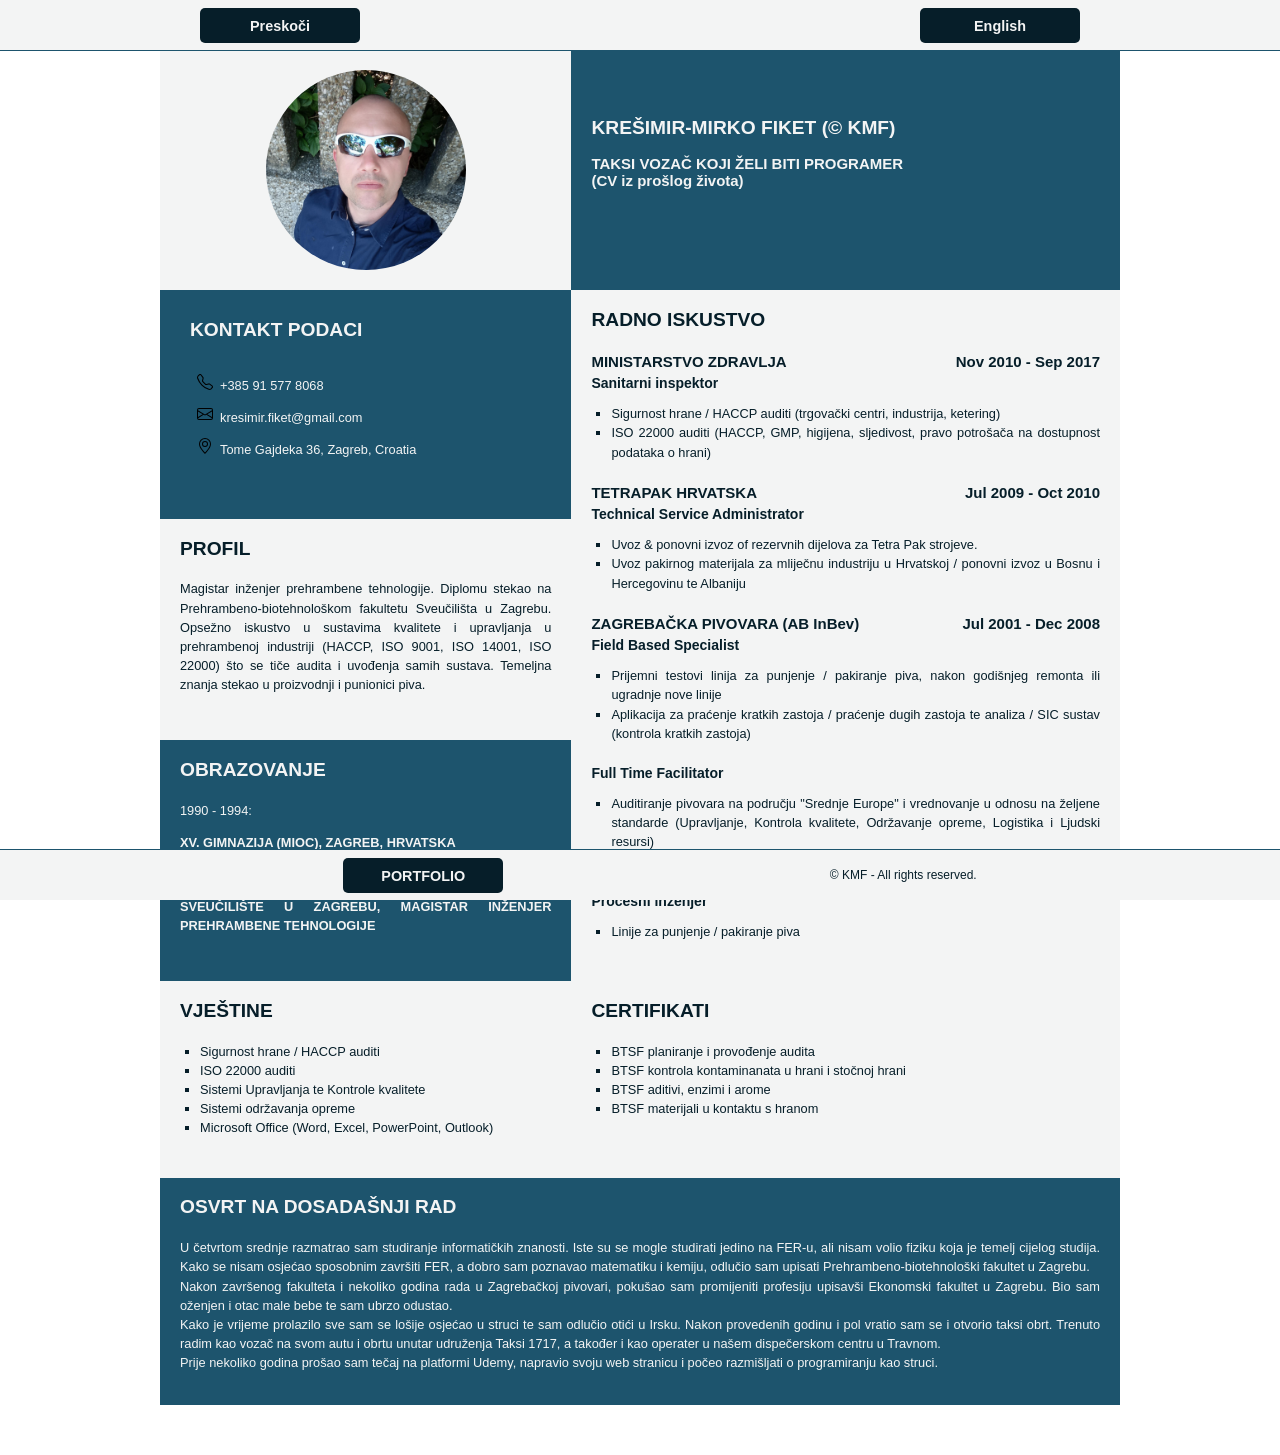
==== index-hr.html @ fc14c50d "Add files via upload" ====
<!DOCTYPE html>
<html lang="en">

<head>
    <meta charset="UTF-8">
    <meta name="viewport" content="width=device-width, initial-scale=1.0">
    <title>KMF_Životopis</title>
    <link rel="stylesheet" href="style.css">
</head>

<body>
    <section class="top-section">
        <div class="top-container">
            <button class="button" onclick="changePic()">Preskoči</button>
            <a href="./index.html"><button class="button">English</button></a>
        </div>
    </section>
    <section class="main-section">
        <div class="grid-container">
            <div class="top-box-1 box">
                <img id="image" src="./Images/pic_1.jpg" alt="my selfie">
            </div>
            <div class="top-box-2">
                <h2>KREŠIMIR-MIRKO FIKET (&copy KMF)</h2>
                <h3>TAKSI VOZAČ KOJI ŽELI BITI PROGRAMER<br>(CV iz prošlog života)</h3>
            </div>
            <div class="contact box box-1">
                <h2>KONTAKT PODACI</h2>
                <ul>
                    <li class="phone">+385 91 577 8068</li>
                    <li class="email">kresimir.fiket@gmail.com</li>
                    <li class="adress">Tome Gajdeka 36, Zagreb, Croatia</li>
                </ul>
            </div>
            <div id="profile" class="box box-2">
                <h2>PROFIL</h2>
                <p>Magistar inženjer prehrambene tehnologije. Diplomu stekao na Prehrambeno-biotehnološkom fakultetu
                    Sveučilišta u Zagrebu. Opsežno iskustvo u sustavima kvalitete i upravljanja u prehrambenoj
                    industriji (HACCP, ISO 9001, ISO 14001, ISO 22000) što se tiče audita i uvođenja samih sustava.
                    Temeljna znanja stekao u proizvodnji i punionici piva.</p>
            </div>
            <div id="education" class="box box-1">
                <h2>OBRAZOVANJE</h2>
                <p>1990 - 1994: </p>
                <p><strong>XV. GIMNAZIJA (MIOC), ZAGREB, HRVATSKA</strong></p>
                <p>1994 - 2000:</p>
                <p><strong>SVEUČILIŠTE U ZAGREBU, MAGISTAR INŽENJER PREHRAMBENE TEHNOLOGIJE</strong></p>
            </div>
            <div class="work box box-2">
                <h2>RADNO ISKUSTVO</h2>
                <div class="firm">
                    <p>MINISTARSTVO ZDRAVLJA</p>
                    <p>Nov 2010 - Sep 2017</p>
                </div>
                <p class="job">Sanitarni inspektor</p>
                <ul>
                    <li>Sigurnost hrane / HACCP auditi (trgovački centri, industrija, ketering)</li>
                    <li>ISO 22000 auditi (HACCP, GMP, higijena, sljedivost, pravo potrošača na dostupnost podataka o
                        hrani)
                    </li>
                </ul>
                <div class="firm">
                    <p>TETRAPAK HRVATSKA</p>
                    <p>Jul 2009 - Oct 2010</p>
                </div>
                <P class="job">Technical Service Administrator</P>
                <ul>
                    <li>Uvoz & ponovni izvoz of rezervnih dijelova za Tetra Pak strojeve.</li>
                    <li>Uvoz pakirnog materijala za mliječnu industriju u Hrvatskoj / ponovni izvoz u Bosnu i
                        Hercegovinu te Albaniju</li>
                </ul>
                <div class="firm">
                    <p>ZAGREBAČKA PIVOVARA (AB InBev)</p>
                    <p>Jul 2001 - Dec 2008</p>
                </div>
                <p class="job">Field Based Specialist</p>
                <ul>
                    <li>Prijemni testovi linija za punjenje / pakiranje piva, nakon godišnjeg remonta ili ugradnje nove
                        linije</li>
                    <li>Aplikacija za praćenje kratkih zastoja / praćenje dugih zastoja te analiza / SIC sustav
                        (kontrola
                        kratkih zastoja)</li>
                </ul>
                <p class="job">Full Time Facilitator</p>
                <ul>
                    <li>Auditiranje pivovara na području "Srednje Europe" i vrednovanje u odnosu na željene standarde
                        (Upravljanje, Kontrola kvalitete, Održavanje opreme, Logistika i Ljudski resursi)</li>
                    <li>Uvođenje jedinstvenog sustava Upravljanja te Kontrole kvalitete i Održavanja opreme</li>
                </ul>
                <p class="job">Procesni inženjer</p>
                <ul>
                    <li>Linije za punjenje / pakiranje piva</li>
                </ul>
            </div>
            <div id="skills" class="box box-2">
                <h2>VJEŠTINE</h2>
                <ul>
                    <li>Sigurnost hrane / HACCP auditi</li>
                    <li>ISO 22000 auditi</li>
                    <li>Sistemi Upravljanja te Kontrole kvalitete</li>
                    <li>Sistemi održavanja opreme</li>
                    <li>Microsoft Office (Word, Excel, PowerPoint, Outlook)</li>
                </ul>
            </div>
            <div class="certs box box-2">
                <h2>CERTIFIKATI</h2>
                <ul>
                    <li>BTSF planiranje i provođenje audita</li>
                    <li>BTSF kontrola kontaminanata u hrani i stočnoj hrani</li>
                    <li>BTSF aditivi, enzimi i arome</li>
                    <li>BTSF materijali u kontaktu s hranom</li>
                </ul>
            </div>
            <div class="affairs box box-1">
                <h2>OSVRT NA DOSADAŠNJI RAD</h2>
                <p>U četvrtom srednje razmatrao sam studiranje informatičkih znanosti. Iste su se mogle studirati jedino
                    na FER-u, ali nisam volio fiziku koja je temelj cijelog studija. Kako se nisam osjećao sposobnim
                    završiti FER, a dobro sam poznavao matematiku i kemiju, odlučio sam upisati
                    Prehrambeno-biotehnološki fakultet u Zagrebu.<br>Nakon završenog fakulteta i nekoliko godina rada u
                    Zagrebačkoj pivovari, pokušao sam promijeniti profesiju upisavši Ekonomski fakultet u Zagrebu. Bio
                    sam oženjen i otac male bebe te sam ubrzo odustao.<br>Kako je vrijeme prolazilo sve sam se lošije
                    osjećao u struci te sam odlučio otići u Irsku. Nakon provedenih godinu i pol vratio sam se i otvorio
                    taksi obrt. Trenuto radim kao vozač na svom autu i obrtu unutar udruženja Taksi 1717, a također i
                    kao operater u našem dispečerskom centru u Travnom.<br>Prije nekoliko godina prošao sam tečaj na
                    platformi Udemy, napravio svoju web stranicu i počeo razmišljati o programiranju kao struci.</p>
            </div>
        </div>
    </section>
    <section class="bottom-section">
        <div class="bottom-container">
            <a href="../12.1 Capstone Project 2 - Personal Site/index.html"><button
                    class="button">PORTFOLIO</button></a>
            <p>&copy KMF - All rights reserved.</p>
        </div>
    </section>
    <script src="index.js" charset="UTF-8"></script>
</body>

</html>
---- style.css ----
body {
    margin: 0;
    font-family: Verdana, sans-serif;
}

.button {
    height: 35px;
    width: 160px;
    background-color: #061E29;
    border: none;
    border-radius: 5px;
    text-align: center;
    color: #F3F4F4;
    font-weight: bold;
    font-size: 0.9rem;
    cursor: pointer;
    padding: 10px 25px;
    margin: 0 40px;
}

.button:hover {
    background-color: #5F9598;
    color: #061E29;
    border: #061E29 solid 1px;
}

.top-section {
    height: 50px;
    position: fixed;
    top: 0;
    right: 0;
    left: 0;
    display: flex;
    justify-content: center;
    background-color: #F3F4F4;
    border-bottom: solid 1px #1D546D;
}

.top-container {
    width: 960px;
    display: flex;
    align-items: center;
    justify-content: space-between;
    margin: 10px 0;
}

.main-section {
    margin: 50px 0;
    display: flex;
    justify-content: center;
    font-size: 0.8rem;
    color: #061E29;
}

.grid-container {
    display: grid;
    max-width: 960px;
    grid-template-columns: 3fr 4fr;
    grid-template-rows: auto auto auto auto auto auto;
    background-color: #F3F4F4;
}

.top-box-1 {
    display: flex;
    justify-content: center;
    align-items: center;
}

.top-box-2 {
    display: flex;
    flex-direction: column;
    align-items: flex-start;
    justify-content: center;
    background-color: #1D546D;
    color: #F3F4F4;
    padding: 0 20px 0 20px;
}

.top-box-2 h3 {
    margin: 0 0 50px 0;
}

.top-box-1 img {
    height: 200px;
    border-radius: 50%;
    margin-top: 20px;
}

.box {
    padding: 0 20px 20px 20px;
    text-align: justify;
    line-height: 1.5;
}

.box ul {
    padding-left: 20px;
    margin-top: 10px;
    margin-bottom: 20px;
}

.box li {
    list-style-type: square;
}

.box-1 {
    background-color: #1D546D;
    color: #F3F4F4;
}

.contact ul {
    padding-left: 30px;
}

.contact {
    line-height: 2.5;
    padding: 0 0 20px 30px;
}

.contact:hover {
    background-color: #F3F4F4;
    color: #061E29;
    border: solid 1px #1D546D;
    box-shadow: 5px 5px 5px #5F9598;
    font-weight: bold;
    text-shadow: 2px 2px 4px #5F9598;
    padding-bottom: 18px;
}

.phone {
    list-style-image: url(./Icons/telephone.svg);
}

.email {
    list-style-image: url(./Icons/envelope.svg);
}

.adress {
    list-style-image: url(./Icons/geo-alt.svg);
}

.webpage {
    list-style-image: url(./Icons/crosshair.svg);
}

#education:hover {
    background-color: #F3F4F4;
    color: #061E29;
    border: solid 1px #1D546D;
    box-shadow: 5px 5px 5px #5F9598;
    font-weight: bold;
    text-shadow: 2px 2px 4px #5F9598;
    padding-bottom: 18px;
}

.work {
    grid-row: 2 / span 3;
    grid-column: 2 / span 1;
}

.firm {
    display: flex;
    justify-content: space-between;
}

.firm p {
    margin: 0;
    font-family: Tahoma, sans-serif;
    font-weight: bold;
    font-size: 15px;
}

.job {
    margin: 0;
    font-weight: bold;
    font-size: 14px;
}

.affairs {
    grid-row: 6 / span 1;
    grid-column: 1 / span 2;
}

.bottom-section {
    height: 50px;
    position: fixed;
    bottom: 0;
    right: 0;
    left: 0;
    display: flex;
    justify-content: center;
    background-color: #F3F4F4;
    border-top: solid 1px #1D546D;
}

.bottom-container {
    width: 960px;
    display: flex;
    align-items: center;
    justify-content: space-around;
    color: #061E29;
    font-size: 12px;
    margin: 10px 0;
}

@media (max-width: 992px) {
    .grid-container {
        margin: 0 20px;
    }
}

@media (max-width: 768px) {
    .grid-container {
        display: flex;
        flex-direction: column;
        margin: 0 30px;
    }
}

@media (max-width: 576px) {
    .grid-container {
        display: flex;
        flex-direction: column;
        margin: 0 10px;
    }

    .button {
        width: 120px;
    }
}
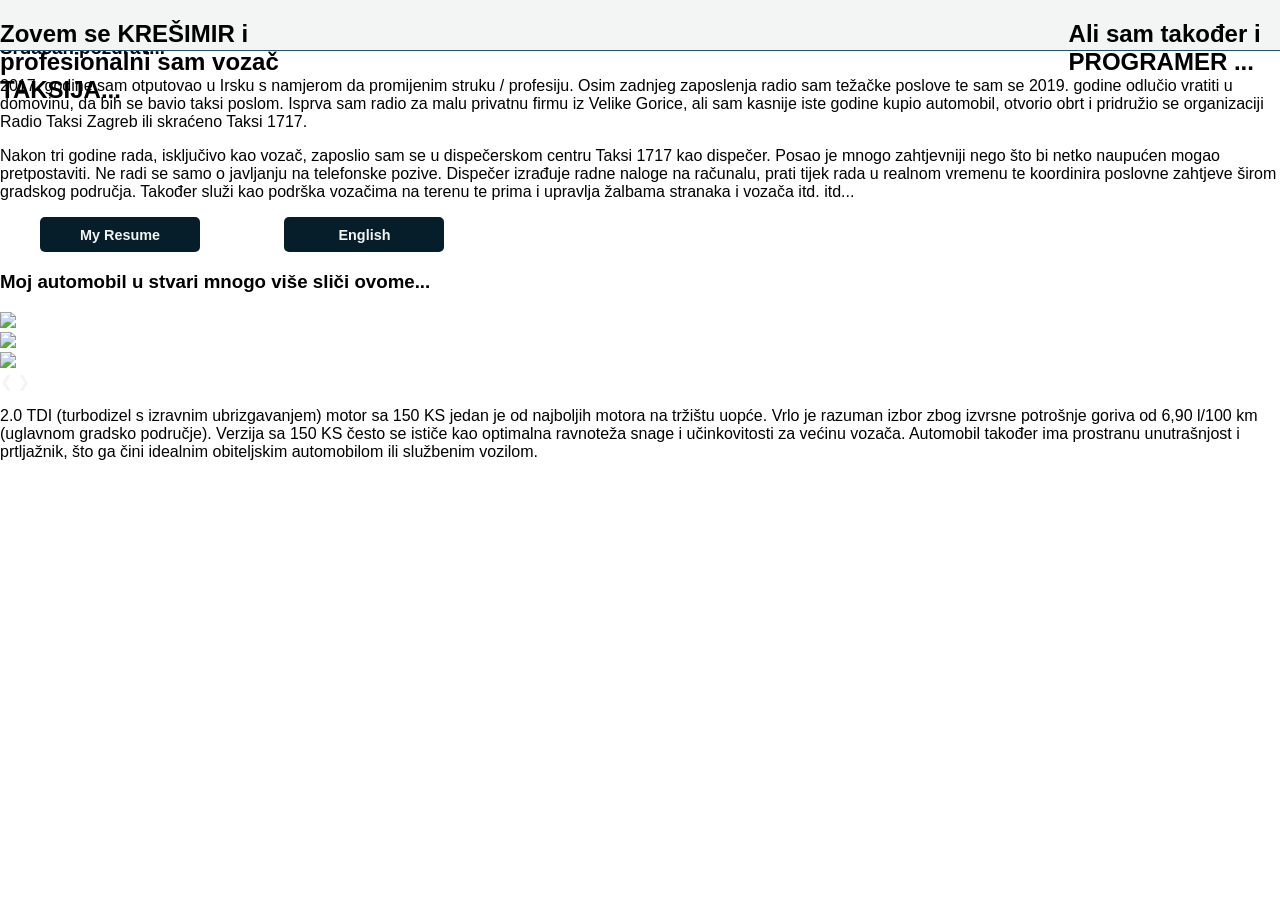
==== commit 4ccddf91: "Updated for better media responsiveness" ====
--- a/index-hr.html
+++ b/index-hr.html
@@ -4,136 +4,75 @@
 <head>
     <meta charset="UTF-8">
     <meta name="viewport" content="width=device-width, initial-scale=1.0">
-    <title>KMF_Životopis</title>
+    <title>PORTFOLIO</title>
     <link rel="stylesheet" href="style.css">
+    <link rel="preconnect" href="https://fonts.googleapis.com">
+    <link rel="preconnect" href="https://fonts.gstatic.com" crossorigin>
+    <link
+        href="https://fonts.googleapis.com/css2?family=Anta&family=DynaPuff:wght@400..700&family=Michroma&family=Sigmar&family=Sigmar+One&family=Zalando+Sans+SemiExpanded:ital,wght@0,200..900;1,200..900&display=swap"
+        rel="stylesheet">
 </head>
 
 <body>
     <section class="top-section">
+        <div class="top-heading">
+            <h1>Zovem se KREŠIMIR i profesionalni sam vozač TAKSIJA...</h1>
+        </div>
         <div class="top-container">
-            <button class="button" onclick="changePic()">Preskoči</button>
+            <img class="tire" src="./Images/wheel-1596877_1280.png" alt="car tire" height="150px">
+            <img id="car" src="./Images/marcuesbo-bmw-2546164_1280.png" alt="bmw car" height="200px">
+            <img class="tire" src="./Images/wheel-1596877_1280.png" alt="car tire" height="150px">
+        </div>
+        <div class="top-heading">
+            <h2>Ali sam također i PROGRAMER ...</h2>
+        </div>
+    </section>
+
+    <section class="middle-section">
+        <div class="middle-container">
+            <img src="./Images/myselfie_square.jpg" alt="my selfie" height="200px">
+            <h3>Srdačan pozdrav...</h3>
+            <p>2017. godine sam otputovao u Irsku s namjerom da promijenim struku / profesiju. Osim zadnjeg zaposlenja
+                radio sam težačke poslove te sam se 2019. godine odlučio vratiti u domovinu, da bih se bavio taksi
+                poslom. Isprva sam radio za malu privatnu firmu iz Velike Gorice, ali sam kasnije iste godine kupio
+                automobil, otvorio obrt i pridružio se organizaciji Radio Taksi Zagreb ili skraćeno Taksi 1717.</p>
+            <p>Nakon tri godine rada, isključivo kao vozač, zaposlio sam se u dispečerskom centru Taksi 1717 kao
+                dispečer. Posao je mnogo zahtjevniji nego što bi netko naupućen mogao pretpostaviti. Ne radi se samo o
+                javljanju na telefonske pozive. Dispečer izrađuje radne naloge na računalu, prati tijek rada u realnom
+                vremenu te koordinira poslovne zahtjeve širom gradskog područja. Također služi kao podrška vozačima na
+                terenu te prima i upravlja žalbama stranaka i vozača itd. itd...</p>
+        </div>
+        <div class="button-box">
+            <a href="../12.0 Capstone Project 1.1 - Online Resume/index.html"><button class="button">My
+                    Resume</button></a>
             <a href="./index.html"><button class="button">English</button></a>
         </div>
     </section>
-    <section class="main-section">
-        <div class="grid-container">
-            <div class="top-box-1 box">
-                <img id="image" src="./Images/pic_1.jpg" alt="my selfie">
+
+    <section class="carousel-section">
+        <h3>Moj automobil u stvari mnogo više sliči ovome...</h3>
+        <div class="carousel-container">
+            <div class="mySlides fade">
+                <img src="./Images_carousel/pix1861-automobile-465412_1280_resized.jpg">
             </div>
-            <div class="top-box-2">
-                <h2>KREŠIMIR-MIRKO FIKET (&copy KMF)</h2>
-                <h3>TAKSI VOZAČ KOJI ŽELI BITI PROGRAMER<br>(CV iz prošlog života)</h3>
+            <div class="mySlides fade">
+                <img src="./Images_carousel/westgroup-car-7666299_1280.jpg">
             </div>
-            <div class="contact box box-1">
-                <h2>KONTAKT PODACI</h2>
-                <ul>
-                    <li class="phone">+385 91 577 8068</li>
-                    <li class="email">kresimir.fiket@gmail.com</li>
-                    <li class="adress">Tome Gajdeka 36, Zagreb, Croatia</li>
-                </ul>
+            <div class="mySlides fade">
+                <img src="./Images_carousel/westgroup-machine-7666300_1280.jpg">
             </div>
-            <div id="profile" class="box box-2">
-                <h2>PROFIL</h2>
-                <p>Magistar inženjer prehrambene tehnologije. Diplomu stekao na Prehrambeno-biotehnološkom fakultetu
-                    Sveučilišta u Zagrebu. Opsežno iskustvo u sustavima kvalitete i upravljanja u prehrambenoj
-                    industriji (HACCP, ISO 9001, ISO 14001, ISO 22000) što se tiče audita i uvođenja samih sustava.
-                    Temeljna znanja stekao u proizvodnji i punionici piva.</p>
-            </div>
-            <div id="education" class="box box-1">
-                <h2>OBRAZOVANJE</h2>
-                <p>1990 - 1994: </p>
-                <p><strong>XV. GIMNAZIJA (MIOC), ZAGREB, HRVATSKA</strong></p>
-                <p>1994 - 2000:</p>
-                <p><strong>SVEUČILIŠTE U ZAGREBU, MAGISTAR INŽENJER PREHRAMBENE TEHNOLOGIJE</strong></p>
-            </div>
-            <div class="work box box-2">
-                <h2>RADNO ISKUSTVO</h2>
-                <div class="firm">
-                    <p>MINISTARSTVO ZDRAVLJA</p>
-                    <p>Nov 2010 - Sep 2017</p>
-                </div>
-                <p class="job">Sanitarni inspektor</p>
-                <ul>
-                    <li>Sigurnost hrane / HACCP auditi (trgovački centri, industrija, ketering)</li>
-                    <li>ISO 22000 auditi (HACCP, GMP, higijena, sljedivost, pravo potrošača na dostupnost podataka o
-                        hrani)
-                    </li>
-                </ul>
-                <div class="firm">
-                    <p>TETRAPAK HRVATSKA</p>
-                    <p>Jul 2009 - Oct 2010</p>
-                </div>
-                <P class="job">Technical Service Administrator</P>
-                <ul>
-                    <li>Uvoz & ponovni izvoz of rezervnih dijelova za Tetra Pak strojeve.</li>
-                    <li>Uvoz pakirnog materijala za mliječnu industriju u Hrvatskoj / ponovni izvoz u Bosnu i
-                        Hercegovinu te Albaniju</li>
-                </ul>
-                <div class="firm">
-                    <p>ZAGREBAČKA PIVOVARA (AB InBev)</p>
-                    <p>Jul 2001 - Dec 2008</p>
-                </div>
-                <p class="job">Field Based Specialist</p>
-                <ul>
-                    <li>Prijemni testovi linija za punjenje / pakiranje piva, nakon godišnjeg remonta ili ugradnje nove
-                        linije</li>
-                    <li>Aplikacija za praćenje kratkih zastoja / praćenje dugih zastoja te analiza / SIC sustav
-                        (kontrola
-                        kratkih zastoja)</li>
-                </ul>
-                <p class="job">Full Time Facilitator</p>
-                <ul>
-                    <li>Auditiranje pivovara na području "Srednje Europe" i vrednovanje u odnosu na željene standarde
-                        (Upravljanje, Kontrola kvalitete, Održavanje opreme, Logistika i Ljudski resursi)</li>
-                    <li>Uvođenje jedinstvenog sustava Upravljanja te Kontrole kvalitete i Održavanja opreme</li>
-                </ul>
-                <p class="job">Procesni inženjer</p>
-                <ul>
-                    <li>Linije za punjenje / pakiranje piva</li>
-                </ul>
-            </div>
-            <div id="skills" class="box box-2">
-                <h2>VJEŠTINE</h2>
-                <ul>
-                    <li>Sigurnost hrane / HACCP auditi</li>
-                    <li>ISO 22000 auditi</li>
-                    <li>Sistemi Upravljanja te Kontrole kvalitete</li>
-                    <li>Sistemi održavanja opreme</li>
-                    <li>Microsoft Office (Word, Excel, PowerPoint, Outlook)</li>
-                </ul>
-            </div>
-            <div class="certs box box-2">
-                <h2>CERTIFIKATI</h2>
-                <ul>
-                    <li>BTSF planiranje i provođenje audita</li>
-                    <li>BTSF kontrola kontaminanata u hrani i stočnoj hrani</li>
-                    <li>BTSF aditivi, enzimi i arome</li>
-                    <li>BTSF materijali u kontaktu s hranom</li>
-                </ul>
-            </div>
-            <div class="affairs box box-1">
-                <h2>OSVRT NA DOSADAŠNJI RAD</h2>
-                <p>U četvrtom srednje razmatrao sam studiranje informatičkih znanosti. Iste su se mogle studirati jedino
-                    na FER-u, ali nisam volio fiziku koja je temelj cijelog studija. Kako se nisam osjećao sposobnim
-                    završiti FER, a dobro sam poznavao matematiku i kemiju, odlučio sam upisati
-                    Prehrambeno-biotehnološki fakultet u Zagrebu.<br>Nakon završenog fakulteta i nekoliko godina rada u
-                    Zagrebačkoj pivovari, pokušao sam promijeniti profesiju upisavši Ekonomski fakultet u Zagrebu. Bio
-                    sam oženjen i otac male bebe te sam ubrzo odustao.<br>Kako je vrijeme prolazilo sve sam se lošije
-                    osjećao u struci te sam odlučio otići u Irsku. Nakon provedenih godinu i pol vratio sam se i otvorio
-                    taksi obrt. Trenuto radim kao vozač na svom autu i obrtu unutar udruženja Taksi 1717, a također i
-                    kao operater u našem dispečerskom centru u Travnom.<br>Prije nekoliko godina prošao sam tečaj na
-                    platformi Udemy, napravio svoju web stranicu i počeo razmišljati o programiranju kao struci.</p>
-            </div>
+            <a class="prev" onclick="plusSlides(-1)">&#10094;</a>
+            <a class="next" onclick="plusSlides(1)">&#10095;</a>
+        </div>
+        <div class="carousel-paragraph">
+            <p>2.0 TDI (turbodizel s izravnim ubrizgavanjem) motor sa 150 KS jedan je od najboljih motora na tržištu
+                uopće. Vrlo je razuman izbor zbog izvrsne potrošnje goriva od 6,90 l/100 km (uglavnom gradsko područje).
+                Verzija sa 150 KS često se ističe kao optimalna ravnoteža snage i učinkovitosti za većinu vozača.
+                Automobil također ima prostranu unutrašnjost i prtljažnik, što ga čini idealnim obiteljskim automobilom
+                ili službenim vozilom.</p>
         </div>
     </section>
-    <section class="bottom-section">
-        <div class="bottom-container">
-            <a href="../12.1 Capstone Project 2 - Personal Site/index.html"><button
-                    class="button">PORTFOLIO</button></a>
-            <p>&copy KMF - All rights reserved.</p>
-        </div>
-    </section>
-    <script src="index.js" charset="UTF-8"></script>
+    <script src="./index.js"></script>
 </body>
 
 </html>
--- a/style.css
+++ b/style.css
@@ -18,6 +18,11 @@
     margin: 0 40px;
 }
 
+a {
+    text-decoration: none;
+    color: #F3F4F4;
+}
+
 .button:hover {
     background-color: #5F9598;
     color: #061E29;
@@ -37,7 +42,8 @@
 }
 
 .top-container {
-    width: 960px;
+    max-width: 960px;
+    width: 100%;
     display: flex;
     align-items: center;
     justify-content: space-between;
@@ -71,19 +77,29 @@
     flex-direction: column;
     align-items: flex-start;
     justify-content: center;
-    background-color: #1D546D;
-    color: #F3F4F4;
-    padding: 0 20px 0 20px;
-}
-
-.top-box-2 h3 {
-    margin: 0 0 50px 0;
-}
-
-.top-box-1 img {
+    font-size: 0.9rem;
+    padding: 10px 20px 30px;
+    transition-duration: .5s;
+}
+
+.top-box-2:hover {
+    background-color: #061E29;
+    color: #F3F4F4;
+}
+
+.top-h3 {
+    line-height: 1.8;
+}
+
+#image {
     height: 200px;
     border-radius: 50%;
     margin-top: 20px;
+    transition-duration: .5s;
+}
+
+#image:hover {
+    transform: scale(1.17);
 }
 
 .box {
@@ -114,42 +130,32 @@
 .contact {
     line-height: 2.5;
     padding: 0 0 20px 30px;
-}
-
-.contact:hover {
-    background-color: #F3F4F4;
-    color: #061E29;
-    border: solid 1px #1D546D;
-    box-shadow: 5px 5px 5px #5F9598;
-    font-weight: bold;
-    text-shadow: 2px 2px 4px #5F9598;
-    padding-bottom: 18px;
+    transition-duration: .5s;
 }
 
 .phone {
-    list-style-image: url(./Icons/telephone.svg);
+    list-style-image: url(./Icons/telephone-fill.svg);
 }
 
 .email {
-    list-style-image: url(./Icons/envelope.svg);
+    list-style-image: url(./Icons/envelope-fill.svg);
 }
 
 .adress {
-    list-style-image: url(./Icons/geo-alt.svg);
+    list-style-image: url(./Icons/geo-alt-fill.svg);
 }
 
 .webpage {
-    list-style-image: url(./Icons/crosshair.svg);
-}
-
-#education:hover {
-    background-color: #F3F4F4;
-    color: #061E29;
-    border: solid 1px #1D546D;
-    box-shadow: 5px 5px 5px #5F9598;
-    font-weight: bold;
-    text-shadow: 2px 2px 4px #5F9598;
-    padding-bottom: 18px;
+    list-style-image: url(./Icons/browser-chrome.svg);
+}
+
+.webpage a {
+    text-decoration: none;
+    color: currentColor;
+}
+
+#education {
+    transition-duration: .5s;
 }
 
 .work {
@@ -178,6 +184,14 @@
 .affairs {
     grid-row: 6 / span 1;
     grid-column: 1 / span 2;
+    background-color: #F3F4F4;
+    color: #061E29;
+    transition-duration: .5s;
+}
+
+.affairs:hover {
+    background-color: #061E29;
+    color: #F3F4F4;
 }
 
 .bottom-section {
@@ -202,9 +216,36 @@
     margin: 10px 0;
 }
 
+@media (min-width: 768px) {
+    .contact:hover {
+        background-color: #F3F4F4;
+        color: #061E29;
+        border: solid 1px #1D546D;
+        box-shadow: 5px 5px 5px #5F9598;
+        font-weight: bold;
+        transform: scale(1.02);
+    }
+
+    #education:hover {
+        background-color: #F3F4F4;
+        color: #061E29;
+        border: solid 1px #1D546D;
+        box-shadow: 5px 5px 5px #5F9598;
+        transform: scale(1.02);
+    }
+}
+
 @media (max-width: 992px) {
     .grid-container {
-        margin: 0 20px;
+        margin: 0 10px;
+    }
+
+    .top-container {
+        margin: 10px 10px;
+    }
+
+    .bottom-container {
+        margin: 10px 10px;
     }
 }
 
@@ -212,18 +253,23 @@
     .grid-container {
         display: flex;
         flex-direction: column;
-        margin: 0 30px;
-    }
-}
-
-@media (max-width: 576px) {
-    .grid-container {
-        display: flex;
-        flex-direction: column;
         margin: 0 10px;
     }
 
+    .contact:hover {
+        background-color: #F3F4F4;
+        color: #061E29;
+        border: solid 1px #1D546D;
+        font-weight: bold;
+    }
+
+    #education:hover {
+        background-color: #F3F4F4;
+        color: #061E29;
+        border: solid 1px #1D546D;
+    }
+
     .button {
-        width: 120px;
+        width: 140px;
     }
 }
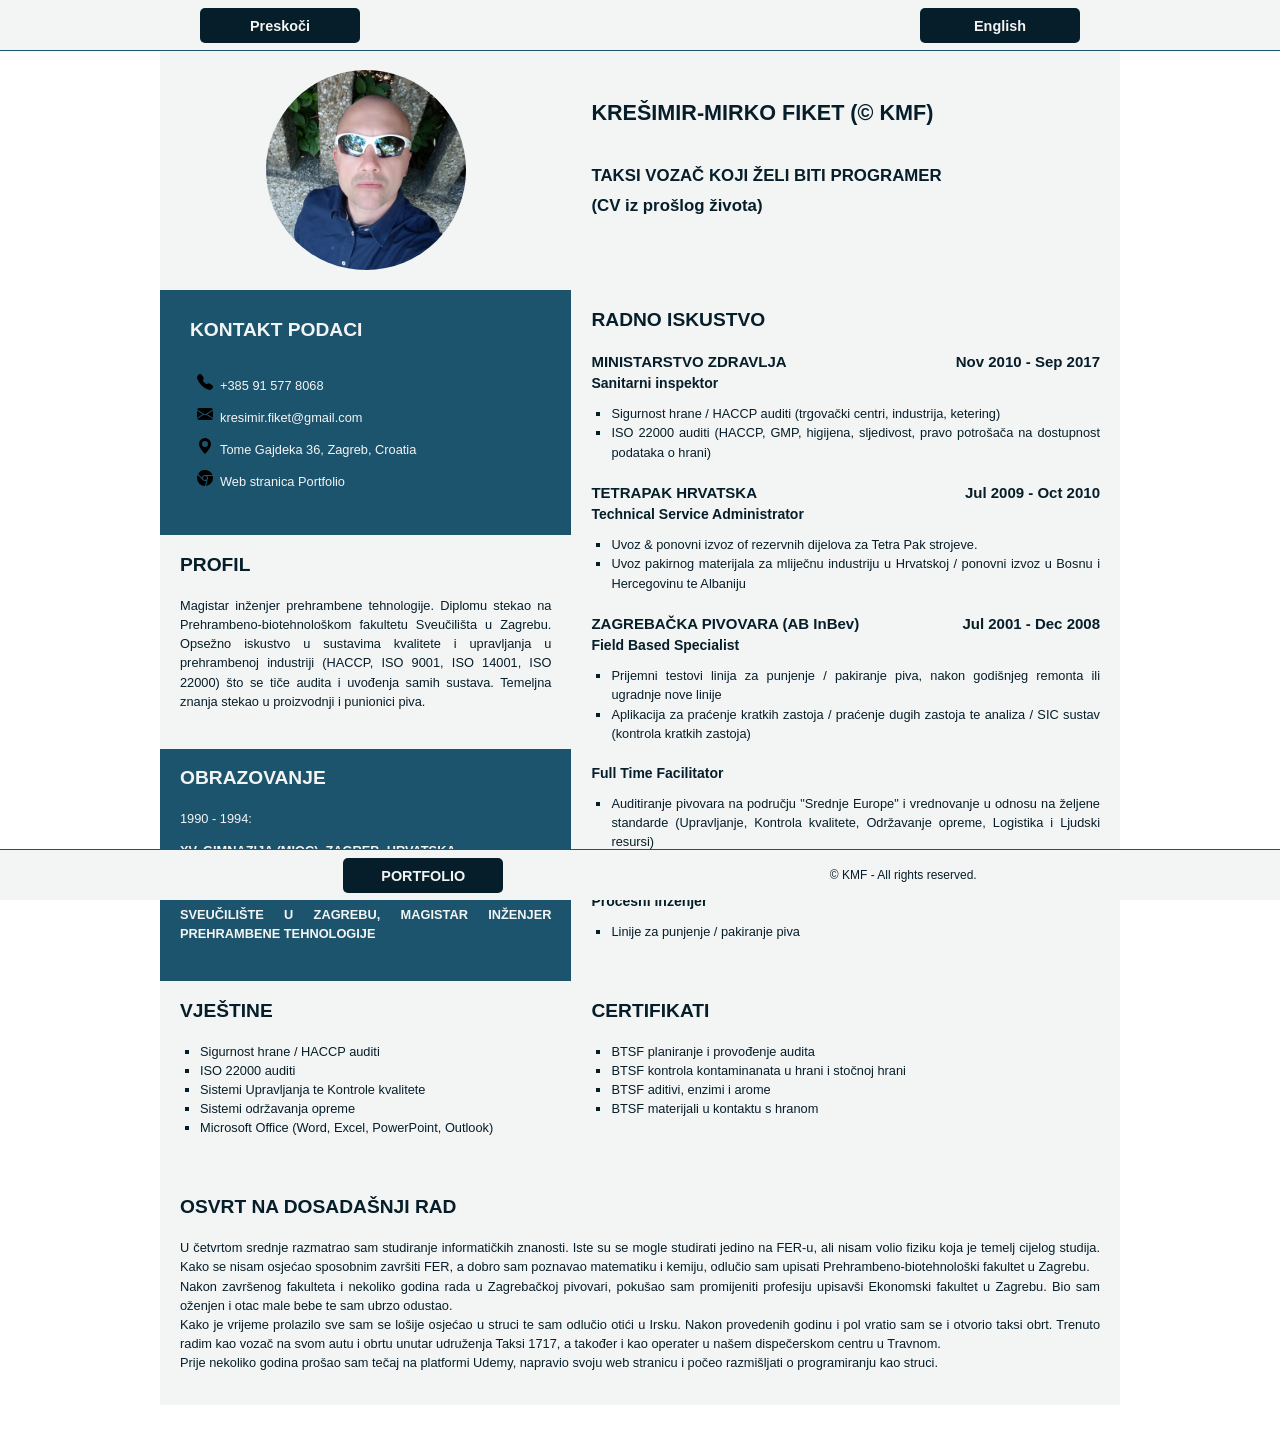
==== commit a5ac1eae: "Wrong files uploaded 10 min ago..." ====
--- a/index-hr.html
+++ b/index-hr.html
@@ -4,75 +4,138 @@
 <head>
     <meta charset="UTF-8">
     <meta name="viewport" content="width=device-width, initial-scale=1.0">
-    <title>PORTFOLIO</title>
+    <title>KMF_Životopis</title>
     <link rel="stylesheet" href="style.css">
-    <link rel="preconnect" href="https://fonts.googleapis.com">
-    <link rel="preconnect" href="https://fonts.gstatic.com" crossorigin>
-    <link
-        href="https://fonts.googleapis.com/css2?family=Anta&family=DynaPuff:wght@400..700&family=Michroma&family=Sigmar&family=Sigmar+One&family=Zalando+Sans+SemiExpanded:ital,wght@0,200..900;1,200..900&display=swap"
-        rel="stylesheet">
 </head>
 
 <body>
     <section class="top-section">
-        <div class="top-heading">
-            <h1>Zovem se KREŠIMIR i profesionalni sam vozač TAKSIJA...</h1>
-        </div>
         <div class="top-container">
-            <img class="tire" src="./Images/wheel-1596877_1280.png" alt="car tire" height="150px">
-            <img id="car" src="./Images/marcuesbo-bmw-2546164_1280.png" alt="bmw car" height="200px">
-            <img class="tire" src="./Images/wheel-1596877_1280.png" alt="car tire" height="150px">
-        </div>
-        <div class="top-heading">
-            <h2>Ali sam također i PROGRAMER ...</h2>
+            <button class="button" onclick="changePic()">Preskoči</button>
+            <button class="button"><a href="./index.html">English</a></button>
         </div>
     </section>
-
-    <section class="middle-section">
-        <div class="middle-container">
-            <img src="./Images/myselfie_square.jpg" alt="my selfie" height="200px">
-            <h3>Srdačan pozdrav...</h3>
-            <p>2017. godine sam otputovao u Irsku s namjerom da promijenim struku / profesiju. Osim zadnjeg zaposlenja
-                radio sam težačke poslove te sam se 2019. godine odlučio vratiti u domovinu, da bih se bavio taksi
-                poslom. Isprva sam radio za malu privatnu firmu iz Velike Gorice, ali sam kasnije iste godine kupio
-                automobil, otvorio obrt i pridružio se organizaciji Radio Taksi Zagreb ili skraćeno Taksi 1717.</p>
-            <p>Nakon tri godine rada, isključivo kao vozač, zaposlio sam se u dispečerskom centru Taksi 1717 kao
-                dispečer. Posao je mnogo zahtjevniji nego što bi netko naupućen mogao pretpostaviti. Ne radi se samo o
-                javljanju na telefonske pozive. Dispečer izrađuje radne naloge na računalu, prati tijek rada u realnom
-                vremenu te koordinira poslovne zahtjeve širom gradskog područja. Također služi kao podrška vozačima na
-                terenu te prima i upravlja žalbama stranaka i vozača itd. itd...</p>
-        </div>
-        <div class="button-box">
-            <a href="../12.0 Capstone Project 1.1 - Online Resume/index.html"><button class="button">My
-                    Resume</button></a>
-            <a href="./index.html"><button class="button">English</button></a>
+    <section class="main-section">
+        <div class="grid-container">
+            <div class="top-box-1 box">
+                <img id="image" src="./Images/pic_1.jpg" alt="my selfie">
+            </div>
+            <div class="top-box-2">
+                <h2>KREŠIMIR-MIRKO FIKET (&copy KMF)</h2>
+                <h3 class="top-h3">TAKSI VOZAČ KOJI ŽELI BITI PROGRAMER<br>(CV iz prošlog života)</h3>
+            </div>
+            <div class="contact box-1">
+                <h2>KONTAKT PODACI</h2>
+                <ul>
+                    <li class="phone">+385 91 577 8068</li>
+                    <li class="email">kresimir.fiket@gmail.com</li>
+                    <li class="adress">Tome Gajdeka 36, Zagreb, Croatia</li>
+                    <li class="webpage"><a href="../12.1 Capstone Project 2 - Personal Site/index.html">Web stranica
+                            Portfolio</a>
+                </ul>
+            </div>
+            <div id="profile" class="box box-2">
+                <h2>PROFIL</h2>
+                <p>Magistar inženjer prehrambene tehnologije. Diplomu stekao na Prehrambeno-biotehnološkom fakultetu
+                    Sveučilišta u Zagrebu. Opsežno iskustvo u sustavima kvalitete i upravljanja u prehrambenoj
+                    industriji (HACCP, ISO 9001, ISO 14001, ISO 22000) što se tiče audita i uvođenja samih sustava.
+                    Temeljna znanja stekao u proizvodnji i punionici piva.</p>
+            </div>
+            <div id="education" class="box box-1">
+                <h2>OBRAZOVANJE</h2>
+                <p>1990 - 1994: </p>
+                <p><strong>XV. GIMNAZIJA (MIOC), ZAGREB, HRVATSKA</strong></p>
+                <p>1994 - 2000:</p>
+                <p><strong>SVEUČILIŠTE U ZAGREBU, MAGISTAR INŽENJER PREHRAMBENE TEHNOLOGIJE</strong></p>
+            </div>
+            <div class="work box box-2">
+                <h2>RADNO ISKUSTVO</h2>
+                <div class="firm">
+                    <p>MINISTARSTVO ZDRAVLJA</p>
+                    <p>Nov 2010 - Sep 2017</p>
+                </div>
+                <p class="job">Sanitarni inspektor</p>
+                <ul>
+                    <li>Sigurnost hrane / HACCP auditi (trgovački centri, industrija, ketering)</li>
+                    <li>ISO 22000 auditi (HACCP, GMP, higijena, sljedivost, pravo potrošača na dostupnost podataka o
+                        hrani)
+                    </li>
+                </ul>
+                <div class="firm">
+                    <p>TETRAPAK HRVATSKA</p>
+                    <p>Jul 2009 - Oct 2010</p>
+                </div>
+                <P class="job">Technical Service Administrator</P>
+                <ul>
+                    <li>Uvoz & ponovni izvoz of rezervnih dijelova za Tetra Pak strojeve.</li>
+                    <li>Uvoz pakirnog materijala za mliječnu industriju u Hrvatskoj / ponovni izvoz u Bosnu i
+                        Hercegovinu te Albaniju</li>
+                </ul>
+                <div class="firm">
+                    <p>ZAGREBAČKA PIVOVARA (AB InBev)</p>
+                    <p>Jul 2001 - Dec 2008</p>
+                </div>
+                <p class="job">Field Based Specialist</p>
+                <ul>
+                    <li>Prijemni testovi linija za punjenje / pakiranje piva, nakon godišnjeg remonta ili ugradnje nove
+                        linije</li>
+                    <li>Aplikacija za praćenje kratkih zastoja / praćenje dugih zastoja te analiza / SIC sustav
+                        (kontrola
+                        kratkih zastoja)</li>
+                </ul>
+                <p class="job">Full Time Facilitator</p>
+                <ul>
+                    <li>Auditiranje pivovara na području "Srednje Europe" i vrednovanje u odnosu na željene standarde
+                        (Upravljanje, Kontrola kvalitete, Održavanje opreme, Logistika i Ljudski resursi)</li>
+                    <li>Uvođenje jedinstvenog sustava Upravljanja te Kontrole kvalitete i Održavanja opreme</li>
+                </ul>
+                <p class="job">Procesni inženjer</p>
+                <ul>
+                    <li>Linije za punjenje / pakiranje piva</li>
+                </ul>
+            </div>
+            <div id="skills" class="box box-2">
+                <h2>VJEŠTINE</h2>
+                <ul>
+                    <li>Sigurnost hrane / HACCP auditi</li>
+                    <li>ISO 22000 auditi</li>
+                    <li>Sistemi Upravljanja te Kontrole kvalitete</li>
+                    <li>Sistemi održavanja opreme</li>
+                    <li>Microsoft Office (Word, Excel, PowerPoint, Outlook)</li>
+                </ul>
+            </div>
+            <div class="certs box box-2">
+                <h2>CERTIFIKATI</h2>
+                <ul>
+                    <li>BTSF planiranje i provođenje audita</li>
+                    <li>BTSF kontrola kontaminanata u hrani i stočnoj hrani</li>
+                    <li>BTSF aditivi, enzimi i arome</li>
+                    <li>BTSF materijali u kontaktu s hranom</li>
+                </ul>
+            </div>
+            <div class="affairs box box-1">
+                <h2>OSVRT NA DOSADAŠNJI RAD</h2>
+                <p>U četvrtom srednje razmatrao sam studiranje informatičkih znanosti. Iste su se mogle studirati jedino
+                    na FER-u, ali nisam volio fiziku koja je temelj cijelog studija. Kako se nisam osjećao sposobnim
+                    završiti FER, a dobro sam poznavao matematiku i kemiju, odlučio sam upisati
+                    Prehrambeno-biotehnološki fakultet u Zagrebu.<br>Nakon završenog fakulteta i nekoliko godina rada u
+                    Zagrebačkoj pivovari, pokušao sam promijeniti profesiju upisavši Ekonomski fakultet u Zagrebu. Bio
+                    sam oženjen i otac male bebe te sam ubrzo odustao.<br>Kako je vrijeme prolazilo sve sam se lošije
+                    osjećao u struci te sam odlučio otići u Irsku. Nakon provedenih godinu i pol vratio sam se i otvorio
+                    taksi obrt. Trenuto radim kao vozač na svom autu i obrtu unutar udruženja Taksi 1717, a također i
+                    kao operater u našem dispečerskom centru u Travnom.<br>Prije nekoliko godina prošao sam tečaj na
+                    platformi Udemy, napravio svoju web stranicu i počeo razmišljati o programiranju kao struci.</p>
+            </div>
         </div>
     </section>
-
-    <section class="carousel-section">
-        <h3>Moj automobil u stvari mnogo više sliči ovome...</h3>
-        <div class="carousel-container">
-            <div class="mySlides fade">
-                <img src="./Images_carousel/pix1861-automobile-465412_1280_resized.jpg">
-            </div>
-            <div class="mySlides fade">
-                <img src="./Images_carousel/westgroup-car-7666299_1280.jpg">
-            </div>
-            <div class="mySlides fade">
-                <img src="./Images_carousel/westgroup-machine-7666300_1280.jpg">
-            </div>
-            <a class="prev" onclick="plusSlides(-1)">&#10094;</a>
-            <a class="next" onclick="plusSlides(1)">&#10095;</a>
-        </div>
-        <div class="carousel-paragraph">
-            <p>2.0 TDI (turbodizel s izravnim ubrizgavanjem) motor sa 150 KS jedan je od najboljih motora na tržištu
-                uopće. Vrlo je razuman izbor zbog izvrsne potrošnje goriva od 6,90 l/100 km (uglavnom gradsko područje).
-                Verzija sa 150 KS često se ističe kao optimalna ravnoteža snage i učinkovitosti za većinu vozača.
-                Automobil također ima prostranu unutrašnjost i prtljažnik, što ga čini idealnim obiteljskim automobilom
-                ili službenim vozilom.</p>
+    <section class="bottom-section">
+        <div class="bottom-container">
+            <button class="button"><a
+                    href="../12.1 Capstone Project 2 - Personal Site/index.html">PORTFOLIO</a></button>
+            <p>&copy KMF - All rights reserved.</p>
         </div>
     </section>
-    <script src="./index.js"></script>
+    <script src="index.js" charset="UTF-8"></script>
 </body>
 
 </html>
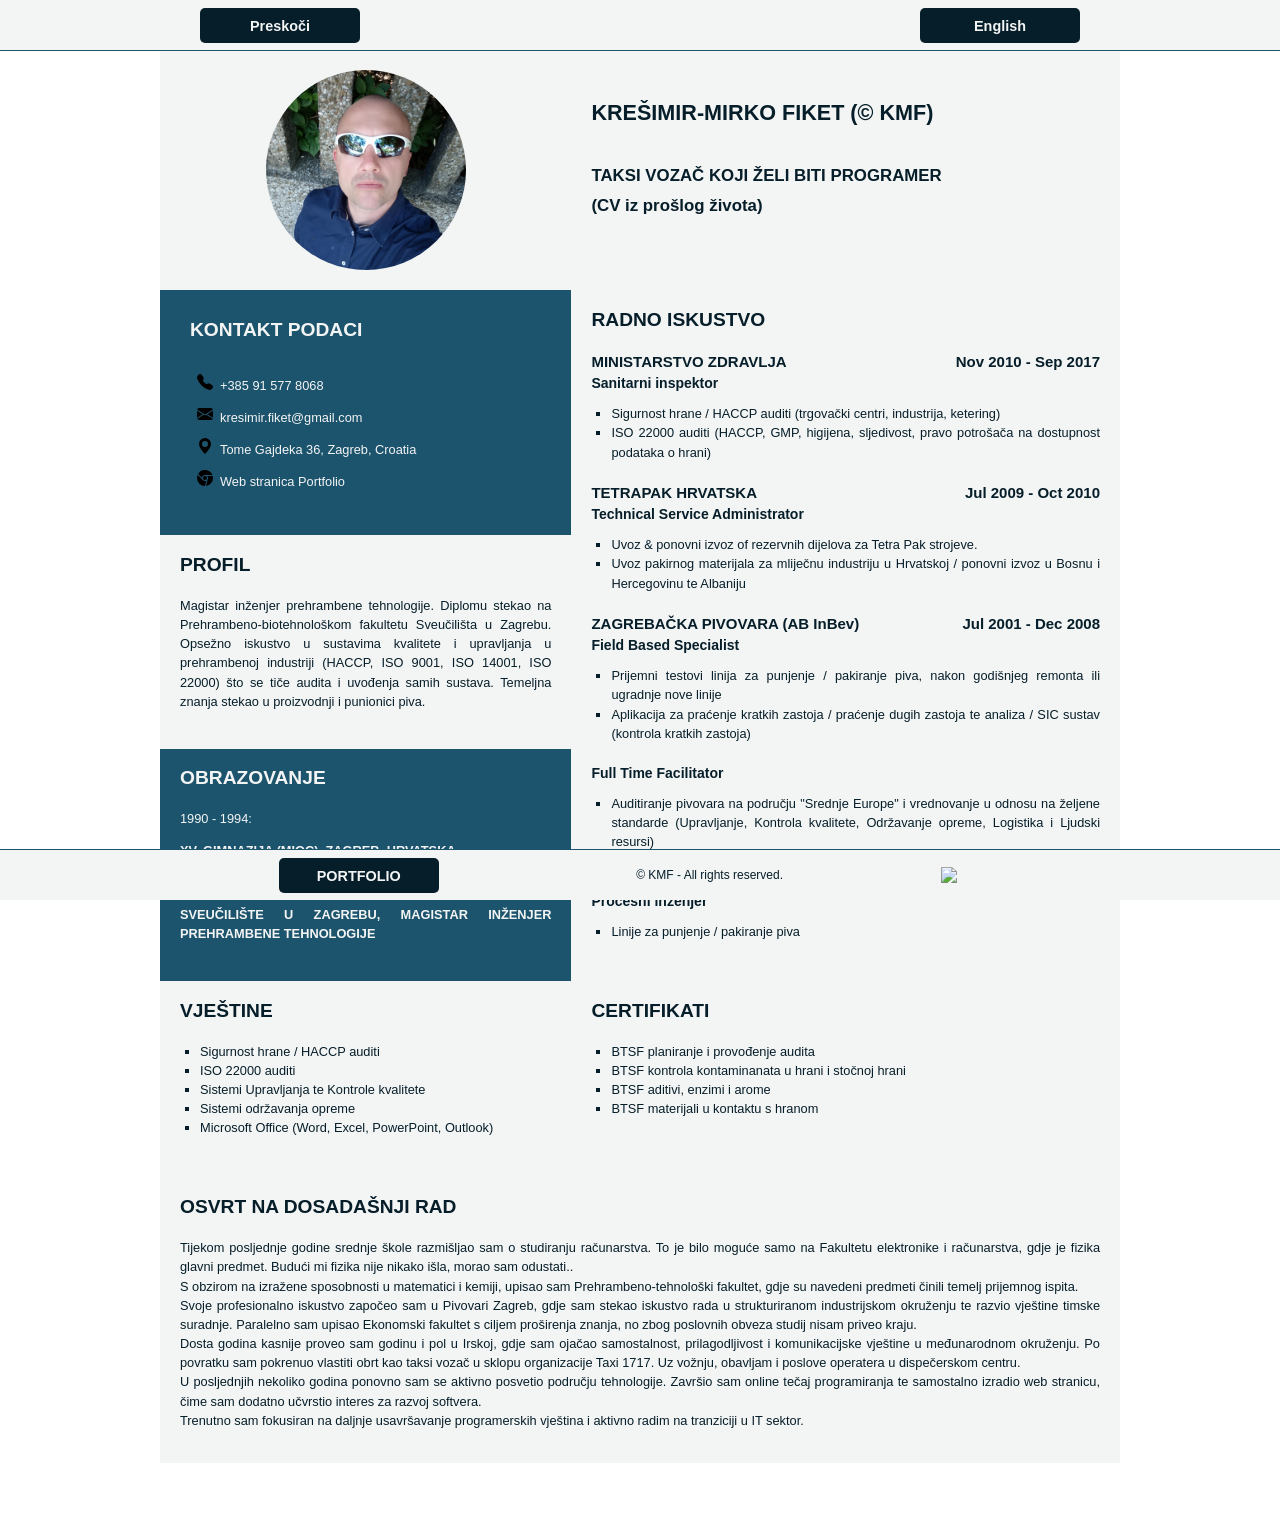
==== commit 4d09e88a: "Link added return to top icon / link added" ====
--- a/index-hr.html
+++ b/index-hr.html
@@ -17,7 +17,7 @@
     </section>
     <section class="main-section">
         <div class="grid-container">
-            <div class="top-box-1 box">
+            <div id="vrh" class="top-box-1 box">
                 <img id="image" src="./Images/pic_1.jpg" alt="my selfie">
             </div>
             <div class="top-box-2">
@@ -115,24 +115,38 @@
             </div>
             <div class="affairs box box-1">
                 <h2>OSVRT NA DOSADAŠNJI RAD</h2>
-                <p>U četvrtom srednje razmatrao sam studiranje informatičkih znanosti. Iste su se mogle studirati jedino
-                    na FER-u, ali nisam volio fiziku koja je temelj cijelog studija. Kako se nisam osjećao sposobnim
-                    završiti FER, a dobro sam poznavao matematiku i kemiju, odlučio sam upisati
-                    Prehrambeno-biotehnološki fakultet u Zagrebu.<br>Nakon završenog fakulteta i nekoliko godina rada u
-                    Zagrebačkoj pivovari, pokušao sam promijeniti profesiju upisavši Ekonomski fakultet u Zagrebu. Bio
-                    sam oženjen i otac male bebe te sam ubrzo odustao.<br>Kako je vrijeme prolazilo sve sam se lošije
-                    osjećao u struci te sam odlučio otići u Irsku. Nakon provedenih godinu i pol vratio sam se i otvorio
-                    taksi obrt. Trenuto radim kao vozač na svom autu i obrtu unutar udruženja Taksi 1717, a također i
-                    kao operater u našem dispečerskom centru u Travnom.<br>Prije nekoliko godina prošao sam tečaj na
-                    platformi Udemy, napravio svoju web stranicu i počeo razmišljati o programiranju kao struci.</p>
+                <p>Tijekom posljednje godine srednje škole razmišljao sam o studiranju računarstva. To je bilo moguće
+                    samo na Fakultetu elektronike i računarstva, gdje je fizika glavni predmet. Budući mi fizika nije
+                    nikako išla,
+                    morao sam odustati..
+                    <br>S obzirom na izražene sposobnosti u matematici i kemiji, upisao sam Prehrambeno-tehnološki
+                    fakultet, gdje su
+                    navedeni predmeti činili temelj prijemnog ispita.
+                    <br>Svoje profesionalno iskustvo započeo sam u Pivovari Zagreb, gdje sam stekao iskustvo rada u
+                    strukturiranom industrijskom okruženju te razvio vještine timske suradnje. Paralelno sam upisao
+                    Ekonomski fakultet s ciljem proširenja znanja, no zbog poslovnih obveza studij nisam priveo
+                    kraju.
+                    <br>Dosta godina kasnije proveo sam godinu i pol u Irskoj, gdje sam ojačao samostalnost,
+                    prilagodljivost i komunikacijske vještine u međunarodnom okruženju.
+                    Po povratku sam pokrenuo vlastiti obrt kao taksi vozač u sklopu organizacije Taxi 1717. Uz vožnju,
+                    obavljam i poslove operatera u dispečerskom centru.
+                    <br>U posljednjih nekoliko godina ponovno sam se aktivno posvetio području tehnologije. Završio sam
+                    online tečaj programiranja te samostalno izradio web stranicu, čime sam dodatno učvrstio interes za
+                    razvoj softvera.
+                    <br>Trenutno sam fokusiran na daljnje usavršavanje programerskih vještina i aktivno radim na
+                    tranziciji u IT sektor.</p>
             </div>
         </div>
     </section>
     <section class="bottom-section">
         <div class="bottom-container">
             <button class="button"><a
-                    href="../12.1 Capstone Project 2 - Personal Site/index.html">PORTFOLIO</a></button>
-            <p>&copy KMF - All rights reserved.</p>
+                    href="https://kresimirfiket-commits.github.io/html-Capstone-Project-2-Personal-Site-Portfolio/index-hr.html">PORTFOLIO</a></button>
+            <div class="kmf">
+                <p>&copy KMF - All rights reserved.</p>
+            </div>
+            <div class="copy"><a href="#vrh"><img class="arrow" src="Icons/square-caret-up-solid.svg"
+                        alt="square-caret-up" title="square-caret-up" width="32px"></a></div>
         </div>
     </section>
     <script src="index.js" charset="UTF-8"></script>
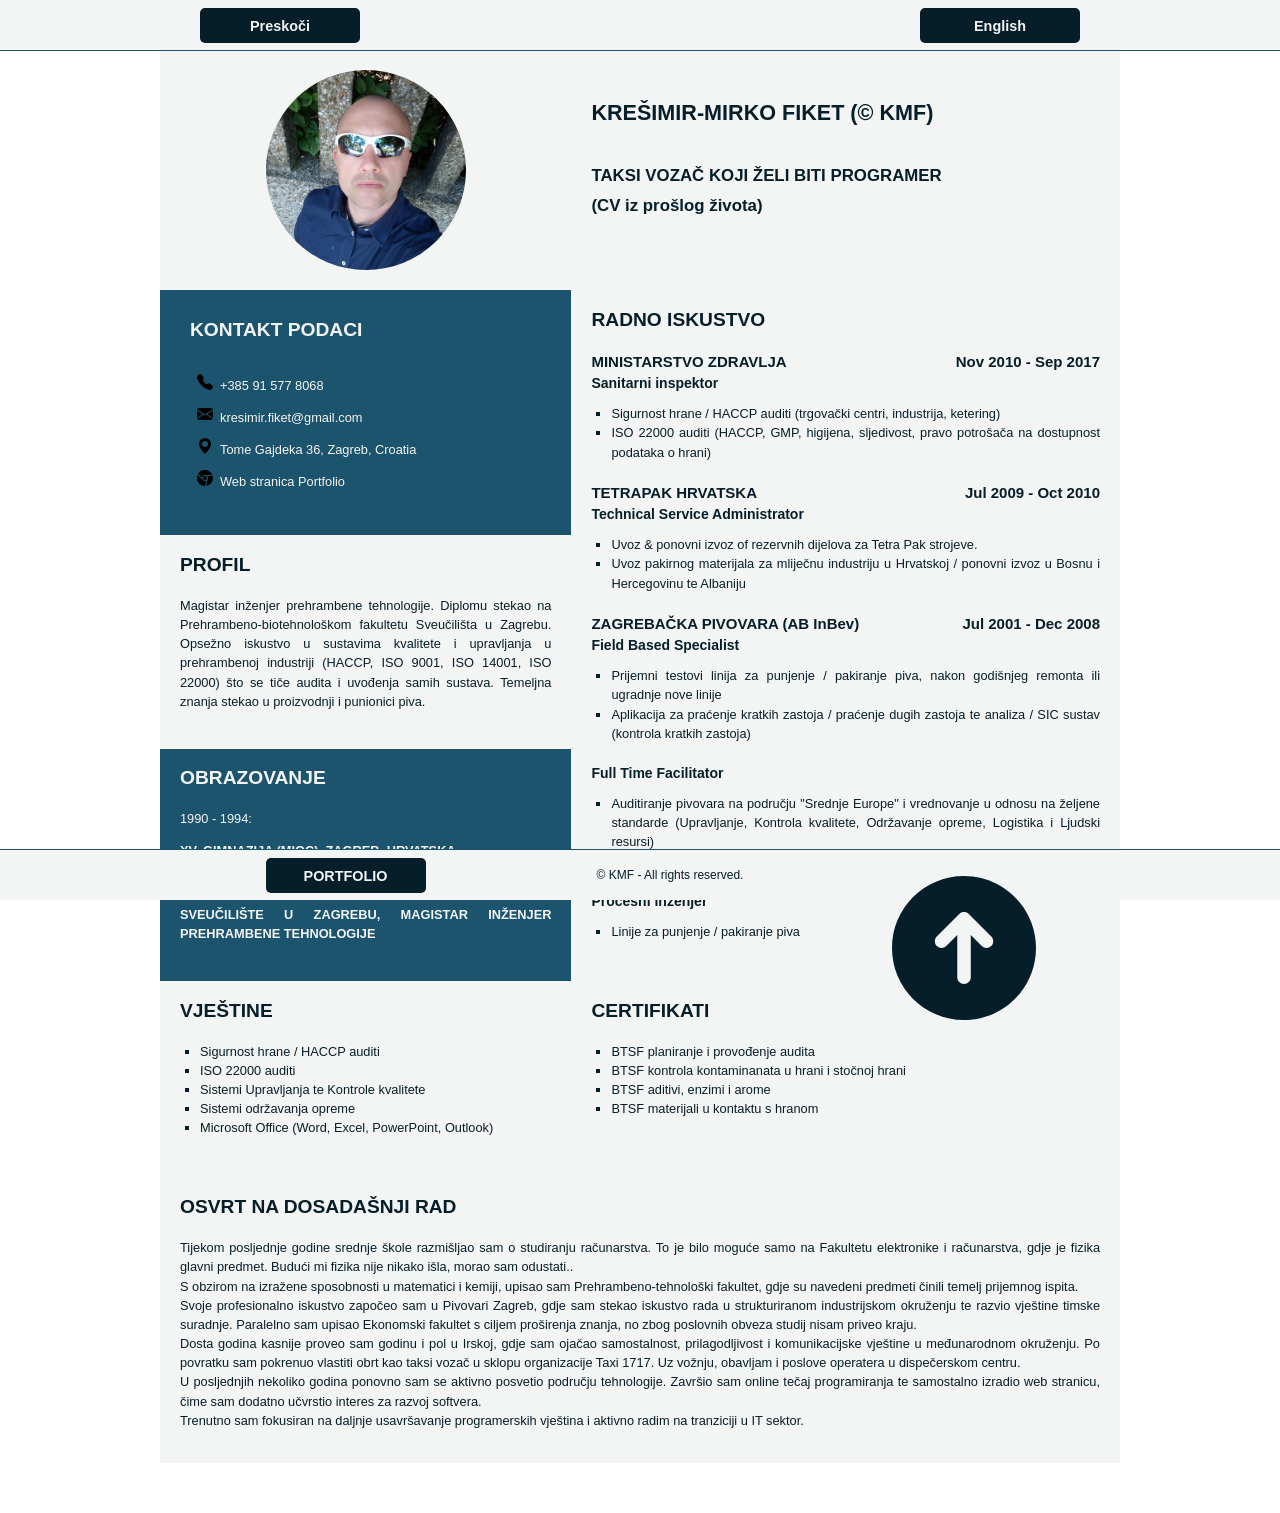
==== commit c3b3243d: "Top link updated" ====
--- a/index-hr.html
+++ b/index-hr.html
@@ -145,8 +145,11 @@
             <div class="kmf">
                 <p>&copy KMF - All rights reserved.</p>
             </div>
-            <div class="copy"><a href="#vrh"><img class="arrow" src="Icons/square-caret-up-solid.svg"
-                        alt="square-caret-up" title="square-caret-up" width="32px"></a></div>
+            <div class="copy"><a href="#vrh"><svg xmlns="http://www.w3.org/2000/svg" viewBox="0 0 640 640">
+                        <!--!Font Awesome Free v7.2.0 by @fontawesome - https://fontawesome.com License - https://fontawesome.com/license/free Copyright 2026 Fonticons, Inc.-->
+                        <path fill="#061e29"
+                            d="M320 576C461.4 576 576 461.4 576 320C576 178.6 461.4 64 320 64C178.6 64 64 178.6 64 320C64 461.4 178.6 576 320 576zM337 199L417 279C426.4 288.4 426.4 303.6 417 312.9C407.6 322.2 392.4 322.3 383.1 312.9L344.1 273.9L344.1 424C344.1 437.3 333.4 448 320.1 448C306.8 448 296.1 437.3 296.1 424L296.1 273.9L257.1 312.9C247.7 322.3 232.5 322.3 223.2 312.9C213.9 303.5 213.8 288.3 223.2 279L303.2 199C312.6 189.6 327.8 189.6 337.1 199z" />
+                    </svg></a></div>
         </div>
     </section>
     <script src="index.js" charset="UTF-8"></script>
--- a/style.css
+++ b/style.css
@@ -98,10 +98,6 @@
     transition-duration: .5s;
 }
 
-#image:hover {
-    transform: scale(1.17);
-}
-
 .box {
     padding: 0 20px 20px 20px;
     text-align: justify;
@@ -216,6 +212,12 @@
     margin: 10px 0;
 }
 
+.copy {
+    height: 35px;
+    width: 180px;
+    text-align: center;
+}
+
 @media (min-width: 768px) {
     .contact:hover {
         background-color: #F3F4F4;
@@ -232,6 +234,10 @@
         border: solid 1px #1D546D;
         box-shadow: 5px 5px 5px #5F9598;
         transform: scale(1.02);
+    }
+
+    #image:hover {
+        transform: scale(1.17);
     }
 }
 
@@ -256,6 +262,10 @@
         margin: 0 10px;
     }
 
+    .top-box-1 {
+        background-color: #1D546D;
+    }
+
     .contact:hover {
         background-color: #F3F4F4;
         color: #061E29;
@@ -272,4 +282,15 @@
     .button {
         width: 140px;
     }
+
+    .kmf {
+        display: none;
+    }
+
+    .copy {
+        height: 35px;
+        width: 100px;
+        text-align: center;
+        font-size: 0.7rem;
+    }
 }
